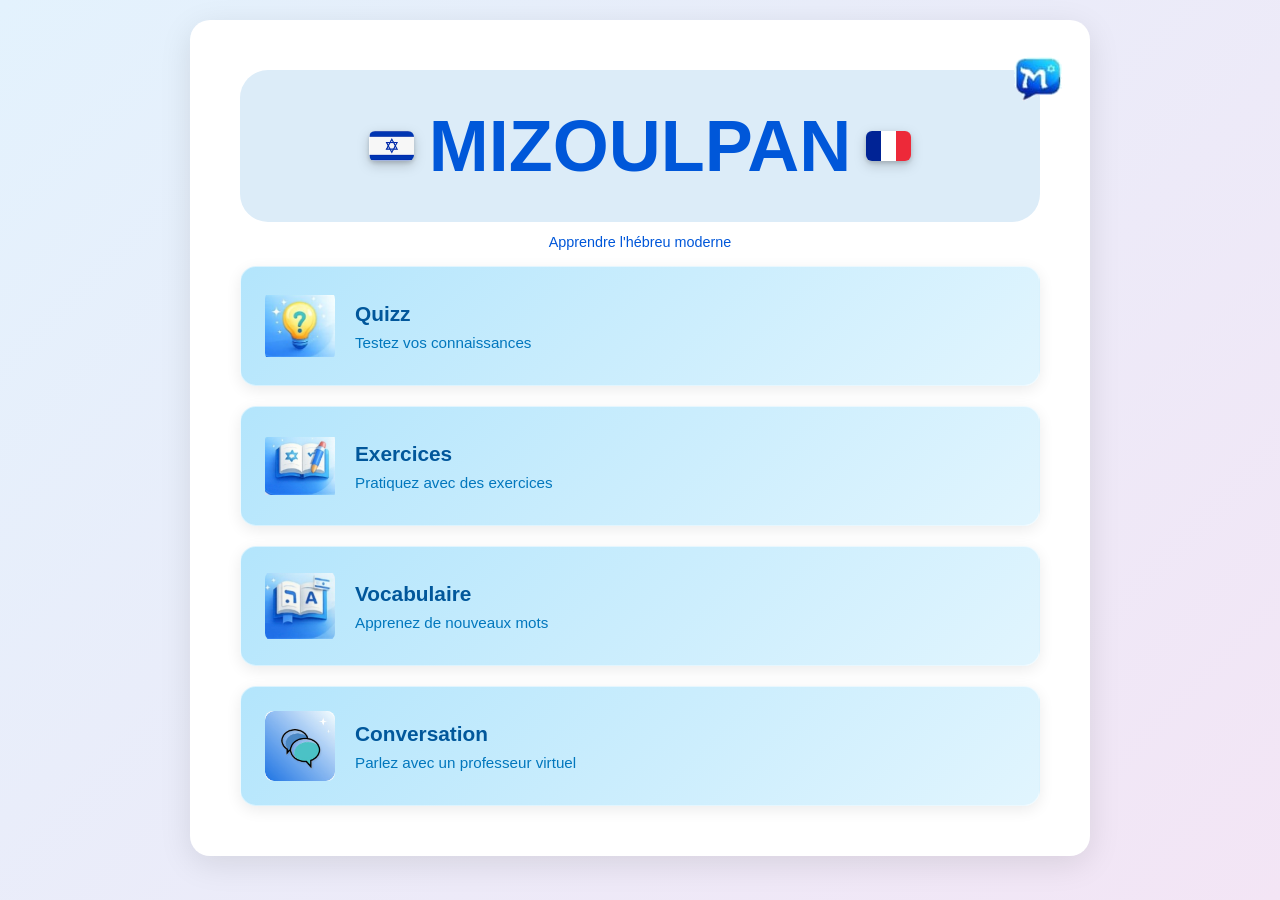
==== accueil.html @ e1faeafd "Update accueil.html" ====
<!DOCTYPE html>
<html lang="fr">
<head>
    <meta charset="UTF-8">
    <meta name="viewport" content="width=device-width, initial-scale=1.0">
    <title>MIZOULPAN - Apprendre l'Hébreu</title>
    <link rel="stylesheet" href="style-global.css">
    <style>
        /* SPÉCIFIQUE À L'ACCUEIL */
    
        /* PAGE HEADER - DRAPEAUX + TITRE + BULLE */
        .page-header {
            position: relative;
            background: #dcecf8;
            border-radius: 28px;
            padding: 40px;
            margin-bottom: 12px;
            overflow: visible;
        }

        .title-zone {
            display: flex;
            align-items: center;
            justify-content: center;
            gap: 32px;
        }

        .title-zone h1 {
            color: #0057D9;
            font-size: clamp(2rem, 6vw, 4.5rem);
            font-weight: 900;
            margin: 0;
            line-height: 1;
        }

        .flag-icon {
            width: clamp(58px, 10vw, 110px);
            height: auto;
            border-radius: 6px;
            filter: drop-shadow(0 4px 6px rgba(0,0,0,0.18));
        }

        .corner-logo {
            position: absolute;
            top: -25px;
            right: -25px;
            width: 58px;
            height: auto;
            z-index: 100;
            background: transparent;
            border: none;
            box-shadow: none;
        }

        @media (max-width: 768px) {
            .page-header {
                padding: 25px 15px;
            }

            .corner-logo {
                width: 34px;
                top: -10px;
                right: -10px;
            }

            .title-zone {
                gap: 8px;
            }

            .flag-icon {
                width: 34px;
            }

            .title-zone h1 {
                font-size: 1.8rem;
            }
        }

        .logo-bandeau {
            text-align: center;
            margin-bottom: 40px;
            animation: slideDown 0.6s ease-out;
        }

        .logo-bandeau img {
            max-width: 100%;
            width: 100%;
            max-width: 500px;
            height: auto;
            display: block;
            margin: 0 auto;
            filter: drop-shadow(0 4px 8px rgba(0, 0, 0, 0.1));
            border-radius: 8px;
        }

        .main-title {
            text-align: center;
            margin-bottom: 50px;
        }

        .main-title h2 {
            color: var(--primary-blue);
            font-size: 2.5rem;
            font-weight: 800;
            margin-bottom: 10px;
        }

        .main-subtitle {
            color: var(--text-light);
            font-size: 1.1rem;
            font-weight: 500;
        }

        /* ✅ OPTIMISÉ MOBILE */
        @media (max-width: 768px) {
            .main-title h2 {
                font-size: 1.6rem;
                margin-bottom: 8px;
            }

            .main-subtitle {
                font-size: 0.85rem;
            }
        }

        @media (max-width: 480px) {
            .main-title h2 {
                font-size: 1.4rem;
            }

            .main-subtitle {
                font-size: 0.8rem;
            }
        }

        /* GRILLE DE CARTES */
        .buttons-section {
            display: flex;
            flex-direction: column;
            gap: 20px;
            animation: fadeIn 0.8s ease-out 0.2s backwards;
        }

        .button-card {
            display: flex;
            align-items: center;
            gap: 20px;
            padding: 24px;
            background: linear-gradient(135deg, #B3E5FC 0%, #E1F5FE 100%);
            border-radius: 16px;
            cursor: pointer;
            text-decoration: none;
            color: inherit;
            transition: all 0.3s ease;
            box-shadow: 0 4px 15px rgba(0, 0, 0, 0.08);
            border: 1px solid rgba(255, 255, 255, 0.5);
        }

        .button-card:hover {
            transform: translateY(-5px);
            box-shadow: 0 8px 25px rgba(0, 0, 0, 0.12);
            background: linear-gradient(135deg, #81D4FA 0%, #B3E5FC 100%);
        }

        .button-card:active {
            transform: translateY(-2px);
        }

        .icon-wrapper {
            flex-shrink: 0;
            width: 70px;
            height: 70px;
            display: flex;
            align-items: center;
            justify-content: center;
        }

        .icon-image {
            width: 100%;
            height: 100%;
            object-fit: contain;
            border-radius: 8px;
        }

        .content-wrapper h3 {
            color: #01579B;
            font-size: 1.3rem;
            font-weight: 700;
            margin-bottom: 8px;
        }

        .content-wrapper p {
            color: #0277BD;
            font-size: 0.95rem;
            font-weight: 500;
        }

        /* ✅ OPTIMISÉ MOBILE */
        @media (max-width: 768px) {
            .button-card {
                padding: 18px;
                gap: 12px;
            }

            .icon-wrapper {
                width: 55px;
                height: 55px;
            }

            .content-wrapper h3 {
                font-size: 1rem;
            }

            .content-wrapper p {
                font-size: 0.8rem;
            }
        }

        @media (max-width: 480px) {
            .button-card {
                padding: 16px;
                gap: 12px;
            }

            .icon-wrapper {
                width: 50px;
                height: 50px;
            }

            .content-wrapper h3 {
                font-size: 0.95rem;
            }

            .content-wrapper p {
                font-size: 0.75rem;
            }
        }
    </style>
</head>
<body>
    <div class="container">
        <div class="card">
            <!-- PAGE HEADER AVEC DRAPEAUX -->
            <div class="page-header">
                <div class="title-zone">
                    <img src="israel.png" alt="Israël" class="flag-icon">
                    <h1>MIZOULPAN</h1>
                    <img src="france.png" alt="France" class="flag-icon">
                </div>
                <!-- BULLE EN HAUT À DROITE -->
                <img src="logo-mizoulpan.png" alt="MIZOULPAN" class="corner-logo">
            </div>
            
            <!-- SOUS-TITRE -->
            <p style="text-align: center; margin: 4px 0 16px; font-size: 0.9rem; color: #0057D9; font-weight: 500;">Apprendre l'hébreu moderne</p>

            <!-- CARTES DE NAVIGATION -->
            <div class="buttons-section">
                <!-- Quiz -->
                <a href="index.html" class="button-card">
                    <div class="icon-wrapper">
                        <img src="icon-quizz.jpg" alt="Quizz" class="icon-image">
                    </div>
                    <div class="content-wrapper">
                        <h3>Quizz</h3>
                        <p>Testez vos connaissances</p>
                    </div>
                </a>

                <!-- Exercices -->
                <a href="exercices.html" class="button-card">
                    <div class="icon-wrapper">
                        <img src="icon-exercices.jpg" alt="Exercices" class="icon-image">
                    </div>
                    <div class="content-wrapper">
                        <h3>Exercices</h3>
                        <p>Pratiquez avec des exercices</p>
                    </div>
                </a>

                <!-- Vocabulaire -->
                <a href="dico.html" class="button-card">
                    <div class="icon-wrapper">
                        <img src="icon-vocabulaire.jpg" alt="Vocabulaire" class="icon-image">
                    </div>
                    <div class="content-wrapper">
                        <h3>Vocabulaire</h3>
                        <p>Apprenez de nouveaux mots</p>
                    </div>
                </a>
                <!-- Conversation avec un professeur -->
                <a href="conversation.html" class="button-card">
                    <div class="icon-wrapper">
                        <img src="icon-conversation.jpg" alt="Conversation" class="icon-image">
                    </div>
                    <div class="content-wrapper">
                        <h3>Conversation</h3>
                        <p>Parlez avec un professeur virtuel</p>
                    </div>
                </a>
            </div>
        </div>
    </div>

    <script>
        console.log('MIZOULPAN Accueil chargé');
    </script>
</body>
</html>
---- style-global.css ----
/* ════════════════════════════════════════════════════════════════════════════════
   MIZOULPAN - STYLE GLOBAL UNIFIÉ
   Appliqué à : accueil.html, dico.html, exercices.html, index.html
   ════════════════════════════════════════════════════════════════════════════════ */

:root {
    --primary-blue: #0038B8;
    --primary-blue-dark: #002D7A;
    --bg-light: #E3F2FD;
    --bg-gradient: #F3E5F5;
    --white: #FFFFFF;
    --text-dark: #333333;
    --text-light: #666666;
    --border-light: #E0E0E0;
    --shadow: 0 4px 15px rgba(0, 0, 0, 0.1);
    --shadow-lg: 0 8px 32px rgba(0, 0, 0, 0.1);
}

* {
    margin: 0;
    padding: 0;
    box-sizing: border-box;
}

html {
    scroll-behavior: smooth;
}

body {
    font-family: 'Heebo', 'Segoe UI', Tahoma, Geneva, Verdana, sans-serif;
    background: linear-gradient(135deg, var(--bg-light) 0%, var(--bg-gradient) 100%);
    background-attachment: fixed;
    color: var(--text-dark);
    min-height: 100vh;
    padding: 20px;
}

/* ════ CONTAINER & CARD ════ */
.container {
    width: 100%;
    max-width: 900px;
    margin: 0 auto;
}

.card {
    position: relative;
    background: var(--white);
    border-radius: 20px;
    box-shadow: var(--shadow-lg);
    padding: 40px;
    margin-bottom: 20px;
}

/* ════ LOGO HEADER ════ */
/* ════════════════════════════════════════════════════
   PAGE HEADER UNIFIÉ - Logo + Titre
   ════════════════════════════════════════════════════ */

.page-header {
    position: relative;
    display: flex;
    align-items: center;
    justify-content: center;
    padding: 20px;
    margin-bottom: 20px;
    background: var(--bg-light);
    border-radius: 12px;
    min-height: 100px;
}

.page-header .logo-mizoulpan {
    position: absolute;
    top: 20px;
    right: 20px;
    width: 110px;
    height: auto;
    z-index: 1000;
    display: block;
}

.page-header .title-zone {
    display: flex;
    align-items: center;
    justify-content: center;
    gap: 15px;
    flex: 1;
}

.page-header .flag-icon {
    width: 45px;
    height: 30px;
    object-fit: contain;
}

.page-header h1 {
    color: var(--primary-blue);
    font-size: 2rem;
    font-weight: 900;
    margin: 0;
    text-align: center;
}

/* Mobile */
@media (max-width: 768px) {
    .page-header {
        padding: 15px;
        min-height: 80px;
    }

    .page-header .logo-mizoulpan {
        top: 10px;
        right: 10px;
        width: 75px;
    }

    .page-header .flag-icon {
        width: 35px;
        height: 23px;
    }

    .page-header h1 {
        font-size: 1.5rem;
    }
}

@media (max-width: 480px) {
    .page-header {
        padding: 12px;
        min-height: 70px;
    }

    .page-header .logo-mizoulpan {
        width: 65px;
    }

    .page-header h1 {
        font-size: 1.3rem;
    }
}

.logo-header:hover img {
    transform: scale(1.05);
}

/* ════ HEADER STANDARD ════ */
header {
    text-align: center;
    margin-bottom: 30px;
    animation: slideDown 0.6s ease-out;
}

.header-flags {
    display: flex;
    justify-content: center;
    align-items: center;
    gap: 15px;
    margin-bottom: 10px;
    flex-wrap: wrap;
}

.flag-icon {
    width: 50px;
    height: 33px;
    object-fit: cover;
    border-radius: 3px;
    box-shadow: 0 2px 4px rgba(0, 0, 0, 0.15);
}

header h1 {
    color: var(--primary-blue);
    font-size: 2rem;
    font-weight: 700;
    margin: 0;
    letter-spacing: -0.5px;
}

.page-subtitle {
    color: var(--text-light);
    font-size: 1rem;
    margin-top: 8px;
    font-weight: 500;
}

/* ════ BOUTONS ════ */
.back-button {
    display: inline-block;
    background: var(--primary-blue);
    color: var(--white);
    padding: 12px 24px;
    border: none;
    border-radius: 8px;
    text-decoration: none;
    font-weight: bold;
    cursor: pointer;
    transition: all 0.2s ease;
    margin-bottom: 30px;
    font-family: inherit;
    font-size: 1rem;
}

.back-button:hover {
    background: var(--primary-blue-dark);
    transform: translateX(-3px);
}

.back-button:active {
    transform: translateX(-1px);
}

/* ════ ANIMATIONS ════ */
@keyframes slideDown {
    from {
        opacity: 0;
        transform: translateY(-20px);
    }
    to {
        opacity: 1;
        transform: translateY(0);
    }
}

@keyframes fadeIn {
    from {
        opacity: 0;
    }
    to {
        opacity: 1;
    }
}

/* ════ RESPONSIVE MOBILE ════ */
@media (max-width: 768px) {
    body {
        padding: 12px;
    }

    .card {
        padding: 20px;
        border-radius: 16px;
    }

    .logo-header {
        top: 12px;
        right: 12px;
    }

    .logo-header img {
        height: 75px;
    }

    header h1 {
        font-size: 1.5rem;
    }

    .page-subtitle {
        font-size: 0.9rem;
    }

    .header-flags {
        gap: 10px;
    }

    .flag-icon {
        width: 40px;
        height: 27px;
    }

    .back-button {
        padding: 10px 16px;
        font-size: 0.9rem;
        margin-bottom: 20px;
    }
}

/* ════ RESPONSIVE DESKTOP ════ */
@media (min-width: 900px) {
    .card {
        padding: 50px;
    }

    header h1 {
        font-size: 2.2rem;
    }
}

/* ════ UTILITAIRES ════ */
.hidden {
    display: none !important;
}

.text-center {
    text-align: center;
}

.mt-20 {
    margin-top: 20px;
}

.mb-20 {
    margin-bottom: 20px;
}

/* ════ HEBREW TEXT ════ */
.hebrew {
    font-family: 'Arial Hebrew', 'David', serif;
    direction: rtl;
    text-align: right;
}

.french {
    direction: ltr;
    text-align: left;
}

/* ════ SCROLLBAR STYLE (optionnel) ════ */
::-webkit-scrollbar {
    width: 8px;
    height: 8px;
}

::-webkit-scrollbar-track {
    background: var(--bg-light);
}

::-webkit-scrollbar-thumb {
    background: var(--primary-blue);
    border-radius: 4px;
}

::-webkit-scrollbar-thumb:hover {
    background: var(--primary-blue-dark);
}
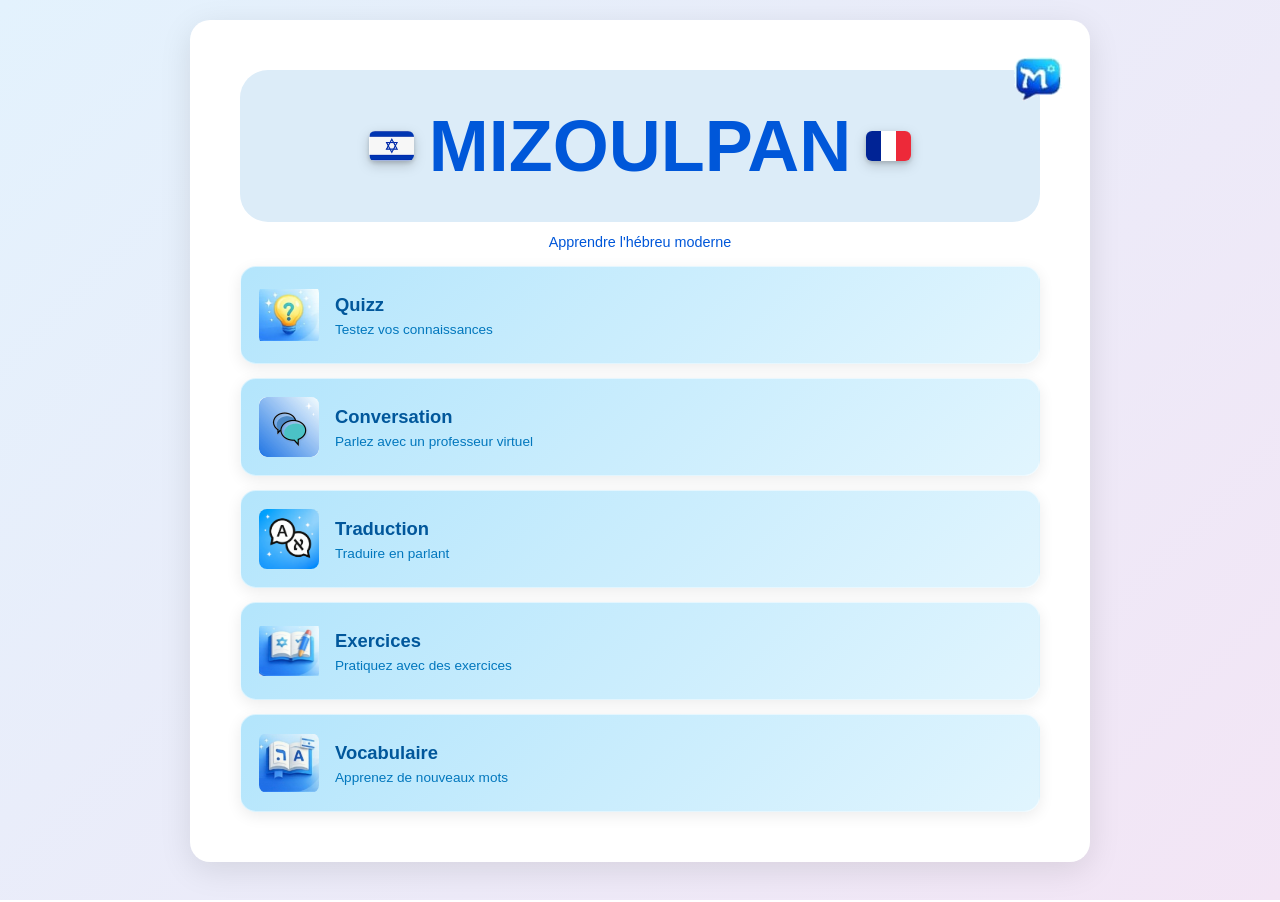
==== commit 2f429f2c: "Ajout du bandeau Traduction et reorganisation de l'ordre des bandeaux" ====
--- a/accueil.html
+++ b/accueil.html
@@ -1,309 +1,329 @@
 <!DOCTYPE html>
 <html lang="fr">
 <head>
-    <meta charset="UTF-8">
-    <meta name="viewport" content="width=device-width, initial-scale=1.0">
-    <title>MIZOULPAN - Apprendre l'Hébreu</title>
-    <link rel="stylesheet" href="style-global.css">
-    <style>
-        /* SPÉCIFIQUE À L'ACCUEIL */
-    
-        /* PAGE HEADER - DRAPEAUX + TITRE + BULLE */
-        .page-header {
-            position: relative;
-            background: #dcecf8;
-            border-radius: 28px;
-            padding: 40px;
-            margin-bottom: 12px;
-            overflow: visible;
-        }
-
-        .title-zone {
-            display: flex;
-            align-items: center;
-            justify-content: center;
-            gap: 32px;
-        }
-
-        .title-zone h1 {
-            color: #0057D9;
-            font-size: clamp(2rem, 6vw, 4.5rem);
-            font-weight: 900;
-            margin: 0;
-            line-height: 1;
-        }
-
-        .flag-icon {
-            width: clamp(58px, 10vw, 110px);
-            height: auto;
-            border-radius: 6px;
-            filter: drop-shadow(0 4px 6px rgba(0,0,0,0.18));
-        }
-
-        .corner-logo {
-            position: absolute;
-            top: -25px;
-            right: -25px;
-            width: 58px;
-            height: auto;
-            z-index: 100;
-            background: transparent;
-            border: none;
-            box-shadow: none;
-        }
-
-        @media (max-width: 768px) {
-            .page-header {
-                padding: 25px 15px;
-            }
-
-            .corner-logo {
-                width: 34px;
-                top: -10px;
-                right: -10px;
-            }
-
-            .title-zone {
-                gap: 8px;
-            }
-
-            .flag-icon {
-                width: 34px;
-            }
-
-            .title-zone h1 {
-                font-size: 1.8rem;
-            }
-        }
-
-        .logo-bandeau {
-            text-align: center;
-            margin-bottom: 40px;
-            animation: slideDown 0.6s ease-out;
-        }
-
-        .logo-bandeau img {
-            max-width: 100%;
-            width: 100%;
-            max-width: 500px;
-            height: auto;
-            display: block;
-            margin: 0 auto;
-            filter: drop-shadow(0 4px 8px rgba(0, 0, 0, 0.1));
-            border-radius: 8px;
-        }
-
-        .main-title {
-            text-align: center;
-            margin-bottom: 50px;
-        }
-
-        .main-title h2 {
-            color: var(--primary-blue);
-            font-size: 2.5rem;
-            font-weight: 800;
-            margin-bottom: 10px;
-        }
-
-        .main-subtitle {
-            color: var(--text-light);
-            font-size: 1.1rem;
-            font-weight: 500;
-        }
-
-        /* ✅ OPTIMISÉ MOBILE */
-        @media (max-width: 768px) {
-            .main-title h2 {
-                font-size: 1.6rem;
-                margin-bottom: 8px;
-            }
-
-            .main-subtitle {
-                font-size: 0.85rem;
-            }
-        }
-
-        @media (max-width: 480px) {
-            .main-title h2 {
-                font-size: 1.4rem;
-            }
-
-            .main-subtitle {
-                font-size: 0.8rem;
-            }
-        }
-
-        /* GRILLE DE CARTES */
-        .buttons-section {
-            display: flex;
-            flex-direction: column;
-            gap: 20px;
-            animation: fadeIn 0.8s ease-out 0.2s backwards;
-        }
-
-        .button-card {
-            display: flex;
-            align-items: center;
-            gap: 20px;
-            padding: 24px;
-            background: linear-gradient(135deg, #B3E5FC 0%, #E1F5FE 100%);
-            border-radius: 16px;
-            cursor: pointer;
-            text-decoration: none;
-            color: inherit;
-            transition: all 0.3s ease;
-            box-shadow: 0 4px 15px rgba(0, 0, 0, 0.08);
-            border: 1px solid rgba(255, 255, 255, 0.5);
-        }
-
-        .button-card:hover {
-            transform: translateY(-5px);
-            box-shadow: 0 8px 25px rgba(0, 0, 0, 0.12);
-            background: linear-gradient(135deg, #81D4FA 0%, #B3E5FC 100%);
-        }
-
-        .button-card:active {
-            transform: translateY(-2px);
-        }
-
-        .icon-wrapper {
-            flex-shrink: 0;
-            width: 70px;
-            height: 70px;
-            display: flex;
-            align-items: center;
-            justify-content: center;
-        }
-
-        .icon-image {
-            width: 100%;
-            height: 100%;
-            object-fit: contain;
-            border-radius: 8px;
-        }
-
-        .content-wrapper h3 {
-            color: #01579B;
-            font-size: 1.3rem;
-            font-weight: 700;
-            margin-bottom: 8px;
-        }
-
-        .content-wrapper p {
-            color: #0277BD;
-            font-size: 0.95rem;
-            font-weight: 500;
-        }
-
-        /* ✅ OPTIMISÉ MOBILE */
-        @media (max-width: 768px) {
-            .button-card {
-                padding: 18px;
-                gap: 12px;
-            }
-
-            .icon-wrapper {
-                width: 55px;
-                height: 55px;
-            }
-
-            .content-wrapper h3 {
-                font-size: 1rem;
-            }
-
-            .content-wrapper p {
-                font-size: 0.8rem;
-            }
-        }
-
-        @media (max-width: 480px) {
-            .button-card {
-                padding: 16px;
-                gap: 12px;
-            }
-
-            .icon-wrapper {
-                width: 50px;
-                height: 50px;
-            }
-
-            .content-wrapper h3 {
-                font-size: 0.95rem;
-            }
-
-            .content-wrapper p {
-                font-size: 0.75rem;
-            }
-        }
-    </style>
+<meta charset="UTF-8">
+<meta name="viewport" content="width=device-width, initial-scale=1.0">
+<title>MIZOULPAN - Apprendre l'Hébreu</title>
+<link rel="stylesheet" href="style-global.css">
+<style>
+/* SPÉCIFIQUE À L'ACCUEIL */
+/* PAGE HEADER - DRAPEAUX + TITRE + BULLE */
+.page-header {
+    position: relative;
+    background: #dcecf8;
+    border-radius: 28px;
+    padding: 40px;
+    margin-bottom: 12px;
+    overflow: visible;
+}
+
+.title-zone {
+    display: flex;
+    align-items: center;
+    justify-content: center;
+    gap: 32px;
+}
+
+.title-zone h1 {
+    color: #0057D9;
+    font-size: clamp(2rem, 6vw, 4.5rem);
+    font-weight: 900;
+    margin: 0;
+    line-height: 1;
+}
+
+.flag-icon {
+    width: clamp(58px, 10vw, 110px);
+    height: auto;
+    border-radius: 6px;
+    filter: drop-shadow(0 4px 6px rgba(0,0,0,0.18));
+}
+
+.corner-logo {
+    position: absolute;
+    top: -25px;
+    right: -25px;
+    width: 58px;
+    height: auto;
+    z-index: 100;
+    background: transparent;
+    border: none;
+    box-shadow: none;
+}
+
+@media (max-width: 768px) {
+    .page-header {
+        padding: 25px 15px;
+    }
+
+    .corner-logo {
+        width: 34px;
+        top: -10px;
+        right: -10px;
+    }
+
+    .title-zone {
+        gap: 8px;
+    }
+
+    .flag-icon {
+        width: 34px;
+    }
+
+    .title-zone h1 {
+        font-size: 1.8rem;
+    }
+}
+
+.logo-bandeau {
+    text-align: center;
+    margin-bottom: 40px;
+    animation: slideDown 0.6s ease-out;
+}
+
+.logo-bandeau img {
+    max-width: 100%;
+    width: 100%;
+    max-width: 500px;
+    height: auto;
+    display: block;
+    margin: 0 auto;
+    filter: drop-shadow(0 4px 8px rgba(0, 0, 0, 0.1));
+    border-radius: 8px;
+}
+
+.main-title {
+    text-align: center;
+    margin-bottom: 50px;
+}
+
+.main-title h2 {
+    color: var(--primary-blue);
+    font-size: 2.5rem;
+    font-weight: 800;
+    margin-bottom: 10px;
+}
+
+.main-subtitle {
+    color: var(--text-light);
+    font-size: 1.1rem;
+    font-weight: 500;
+}
+
+/* OPTIMISE MOBILE */
+@media (max-width: 768px) {
+    .main-title h2 {
+        font-size: 1.6rem;
+        margin-bottom: 8px;
+    }
+
+    .main-subtitle {
+        font-size: 0.85rem;
+    }
+}
+
+@media (max-width: 480px) {
+    .main-title h2 {
+        font-size: 1.4rem;
+    }
+
+    .main-subtitle {
+        font-size: 0.8rem;
+    }
+}
+
+/* GRILLE DE CARTES */
+.buttons-section {
+    display: flex;
+    flex-direction: column;
+    gap: 14px;
+    animation: fadeIn 0.8s ease-out 0.2s backwards;
+}
+
+.button-card {
+    display: flex;
+    align-items: center;
+    gap: 16px;
+    padding: 18px;
+    background: linear-gradient(135deg, #B3E5FC 0%, #E1F5FE 100%);
+    border-radius: 16px;
+    cursor: pointer;
+    text-decoration: none;
+    color: inherit;
+    transition: all 0.3s ease;
+    box-shadow: 0 4px 15px rgba(0, 0, 0, 0.08);
+    border: 1px solid rgba(255, 255, 255, 0.5);
+}
+
+.button-card:hover {
+    transform: translateY(-5px);
+    box-shadow: 0 8px 25px rgba(0, 0, 0, 0.12);
+    background: linear-gradient(135deg, #81D4FA 0%, #B3E5FC 100%);
+}
+
+.button-card:active {
+    transform: translateY(-2px);
+}
+
+.icon-wrapper {
+    flex-shrink: 0;
+    width: 60px;
+    height: 60px;
+    display: flex;
+    align-items: center;
+    justify-content: center;
+}
+
+.icon-image {
+    width: 100%;
+    height: 100%;
+    object-fit: contain;
+    border-radius: 8px;
+}
+
+.content-wrapper h3 {
+    color: #01579B;
+    font-size: 1.15rem;
+    font-weight: 700;
+    margin-bottom: 6px;
+}
+
+.content-wrapper p {
+    color: #0277BD;
+    font-size: 0.85rem;
+    font-weight: 500;
+}
+
+/* OPTIMISE MOBILE */
+@media (max-width: 768px) {
+    .buttons-section {
+        gap: 10px;
+    }
+
+    .button-card {
+        padding: 14px;
+        gap: 12px;
+    }
+
+    .icon-wrapper {
+        width: 48px;
+        height: 48px;
+    }
+
+    .content-wrapper h3 {
+        font-size: 0.95rem;
+        margin-bottom: 4px;
+    }
+
+    .content-wrapper p {
+        font-size: 0.75rem;
+    }
+}
+
+@media (max-width: 480px) {
+    .buttons-section {
+        gap: 8px;
+    }
+
+    .button-card {
+        padding: 12px;
+        gap: 10px;
+    }
+
+    .icon-wrapper {
+        width: 42px;
+        height: 42px;
+    }
+
+    .content-wrapper h3 {
+        font-size: 0.85rem;
+    }
+
+    .content-wrapper p {
+        font-size: 0.7rem;
+    }
+}
+</style>
 </head>
 <body>
-    <div class="container">
-        <div class="card">
-            <!-- PAGE HEADER AVEC DRAPEAUX -->
-            <div class="page-header">
-                <div class="title-zone">
-                    <img src="israel.png" alt="Israël" class="flag-icon">
-                    <h1>MIZOULPAN</h1>
-                    <img src="france.png" alt="France" class="flag-icon">
-                </div>
-                <!-- BULLE EN HAUT À DROITE -->
-                <img src="logo-mizoulpan.png" alt="MIZOULPAN" class="corner-logo">
-            </div>
-            
-            <!-- SOUS-TITRE -->
-            <p style="text-align: center; margin: 4px 0 16px; font-size: 0.9rem; color: #0057D9; font-weight: 500;">Apprendre l'hébreu moderne</p>
-
-            <!-- CARTES DE NAVIGATION -->
-            <div class="buttons-section">
-                <!-- Quiz -->
-                <a href="index.html" class="button-card">
-                    <div class="icon-wrapper">
-                        <img src="icon-quizz.jpg" alt="Quizz" class="icon-image">
-                    </div>
-                    <div class="content-wrapper">
-                        <h3>Quizz</h3>
-                        <p>Testez vos connaissances</p>
-                    </div>
-                </a>
-
-                <!-- Exercices -->
-                <a href="exercices.html" class="button-card">
-                    <div class="icon-wrapper">
-                        <img src="icon-exercices.jpg" alt="Exercices" class="icon-image">
-                    </div>
-                    <div class="content-wrapper">
-                        <h3>Exercices</h3>
-                        <p>Pratiquez avec des exercices</p>
-                    </div>
-                </a>
-
-                <!-- Vocabulaire -->
-                <a href="dico.html" class="button-card">
-                    <div class="icon-wrapper">
-                        <img src="icon-vocabulaire.jpg" alt="Vocabulaire" class="icon-image">
-                    </div>
-                    <div class="content-wrapper">
-                        <h3>Vocabulaire</h3>
-                        <p>Apprenez de nouveaux mots</p>
-                    </div>
-                </a>
-                <!-- Conversation avec un professeur -->
-                <a href="conversation.html" class="button-card">
-                    <div class="icon-wrapper">
-                        <img src="icon-conversation.jpg" alt="Conversation" class="icon-image">
-                    </div>
-                    <div class="content-wrapper">
-                        <h3>Conversation</h3>
-                        <p>Parlez avec un professeur virtuel</p>
-                    </div>
-                </a>
-            </div>
-        </div>
-    </div>
-
-    <script>
-        console.log('MIZOULPAN Accueil chargé');
-    </script>
+<div class="container">
+<div class="card">
+<!-- PAGE HEADER AVEC DRAPEAUX -->
+<div class="page-header">
+<div class="title-zone">
+<img src="israel.png" alt="Israël" class="flag-icon">
+<h1>MIZOULPAN</h1>
+<img src="france.png" alt="France" class="flag-icon">
+</div>
+<!-- BULLE EN HAUT A DROITE -->
+<img src="logo-mizoulpan.png" alt="MIZOULPAN" class="corner-logo">
+</div>
+
+<!-- SOUS-TITRE -->
+<p style="text-align: center; margin: 4px 0 16px; font-size: 0.9rem; color: #0057D9; font-weight: 500;">Apprendre l'hébreu moderne</p>
+
+<!-- CARTES DE NAVIGATION -->
+<div class="buttons-section">
+<!-- Quiz -->
+<a href="index.html" class="button-card">
+<div class="icon-wrapper">
+<img src="icon-quizz.jpg" alt="Quizz" class="icon-image">
+</div>
+<div class="content-wrapper">
+<h3>Quizz</h3>
+<p>Testez vos connaissances</p>
+</div>
+</a>
+
+<!-- Conversation avec un professeur -->
+<a href="conversation.html" class="button-card">
+<div class="icon-wrapper">
+<img src="icon-conversation.jpg" alt="Conversation" class="icon-image">
+</div>
+<div class="content-wrapper">
+<h3>Conversation</h3>
+<p>Parlez avec un professeur virtuel</p>
+</div>
+</a>
+
+<!-- Traduction -->
+<a href="traduction.html" class="button-card">
+<div class="icon-wrapper">
+<img src="icon-traduction.jpg" alt="Traduction" class="icon-image">
+</div>
+<div class="content-wrapper">
+<h3>Traduction</h3>
+<p>Traduire en parlant</p>
+</div>
+</a>
+
+<!-- Exercices -->
+<a href="exercices.html" class="button-card">
+<div class="icon-wrapper">
+<img src="icon-exercices.jpg" alt="Exercices" class="icon-image">
+</div>
+<div class="content-wrapper">
+<h3>Exercices</h3>
+<p>Pratiquez avec des exercices</p>
+</div>
+</a>
+
+<!-- Vocabulaire -->
+<a href="dico.html" class="button-card">
+<div class="icon-wrapper">
+<img src="icon-vocabulaire.jpg" alt="Vocabulaire" class="icon-image">
+</div>
+<div class="content-wrapper">
+<h3>Vocabulaire</h3>
+<p>Apprenez de nouveaux mots</p>
+</div>
+</a>
+</div>
+</div>
+</div>
+
+<script>
+console.log('MIZOULPAN Accueil charge');
+</script>
 </body>
 </html>
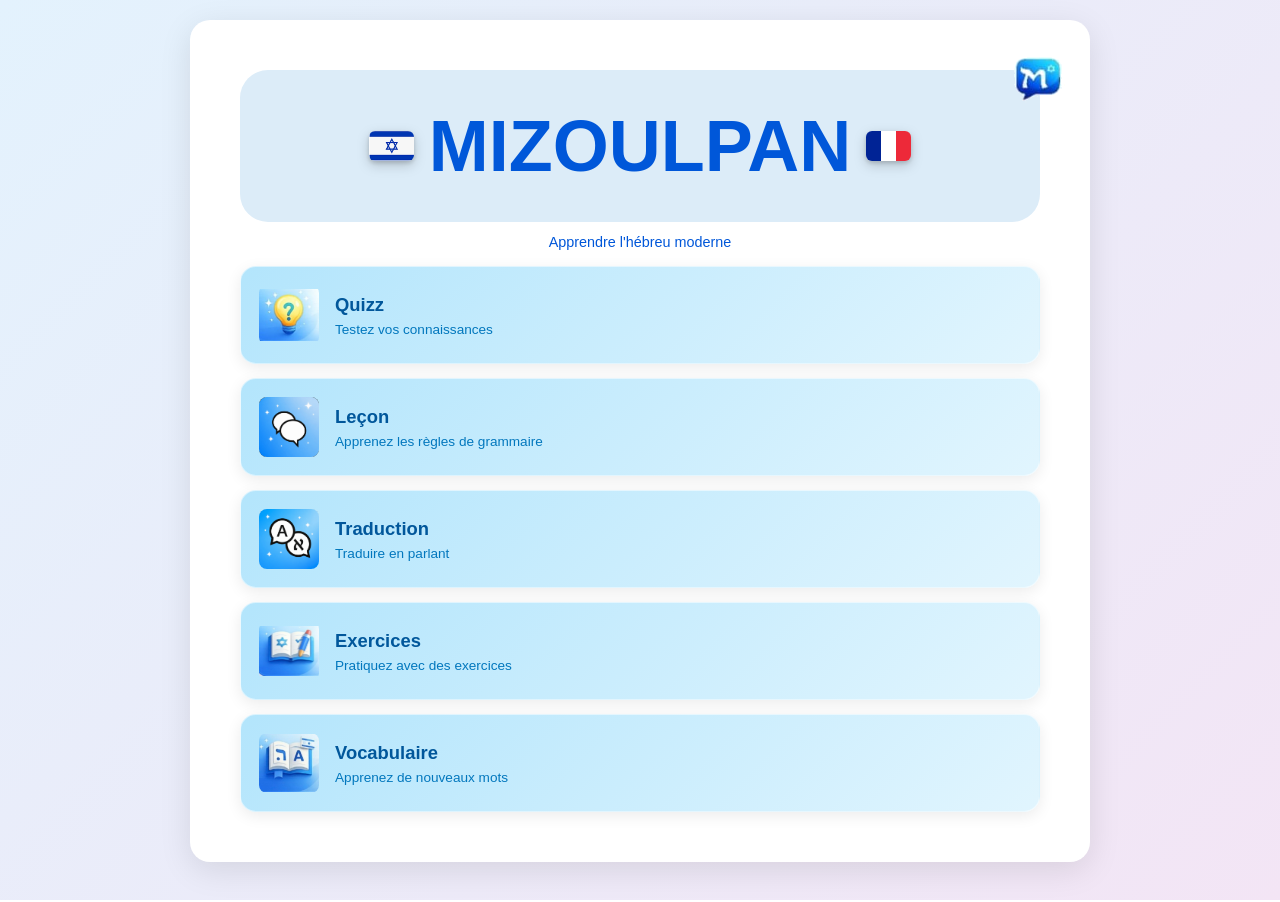
==== commit 3a25d80e: "Add files via upload" ====
--- a/accueil.html
+++ b/accueil.html
@@ -275,14 +275,14 @@
 </div>
 </a>
 
-<!-- Conversation avec un professeur -->
-<a href="conversation.html" class="button-card">
-<div class="icon-wrapper">
-<img src="icon-conversation.jpg" alt="Conversation" class="icon-image">
-</div>
-<div class="content-wrapper">
-<h3>Conversation</h3>
-<p>Parlez avec un professeur virtuel</p>
+<!-- Leçon -->
+<a href="leçon.html" class="button-card">
+<div class="icon-wrapper">
+<img src="icon-conversation.jpg" alt="Leçon" class="icon-image">
+</div>
+<div class="content-wrapper">
+<h3>Leçon</h3>
+<p>Apprenez les règles de grammaire</p>
 </div>
 </a>
 
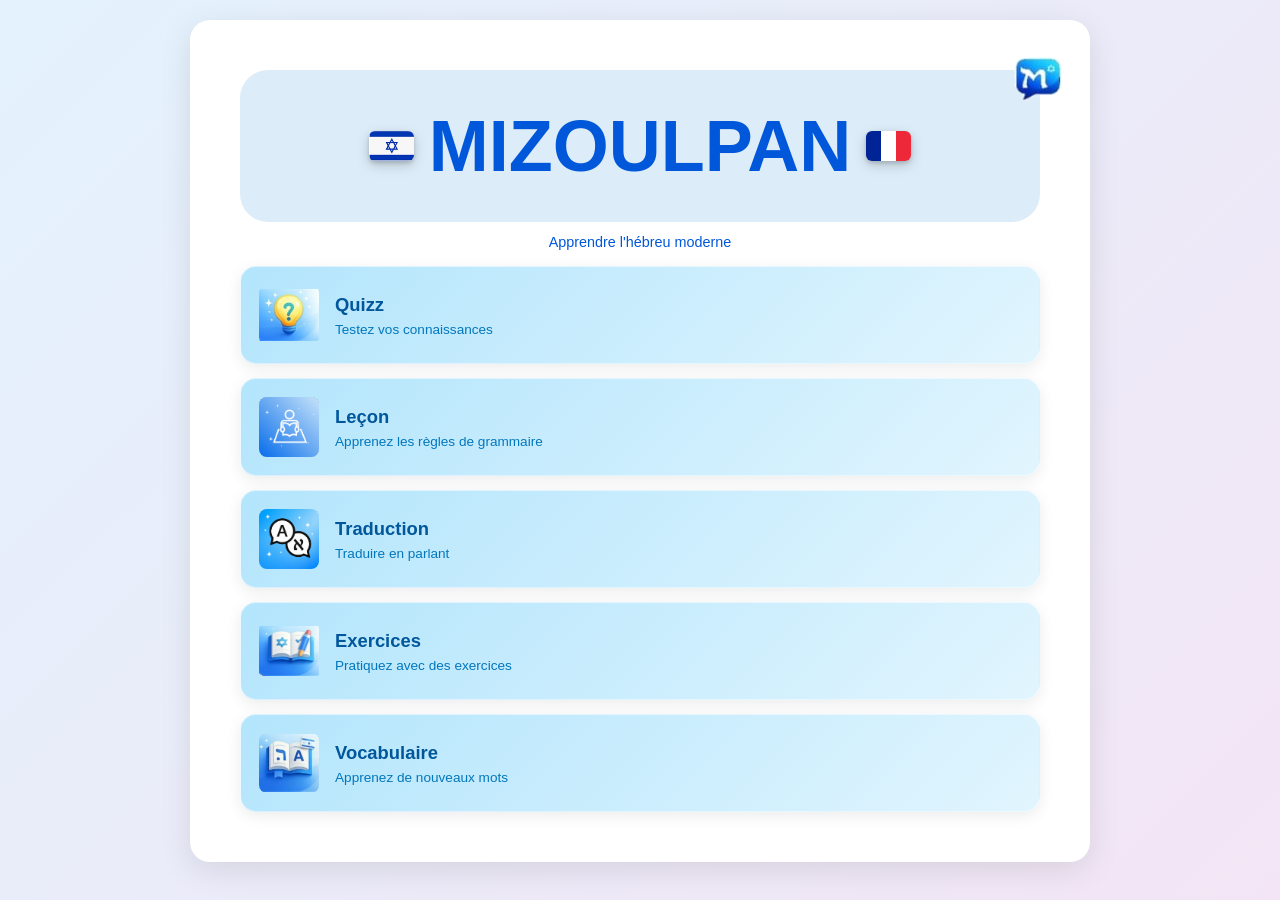
==== commit 156183c3: "Add files via upload" ====
--- a/accueil.html
+++ b/accueil.html
@@ -278,7 +278,7 @@
 <!-- Leçon -->
 <a href="leçon.html" class="button-card">
 <div class="icon-wrapper">
-<img src="icon-conversation.jpg" alt="Leçon" class="icon-image">
+<img src="icon-leçon.jpg" alt="Leçon" class="icon-image">
 </div>
 <div class="content-wrapper">
 <h3>Leçon</h3>
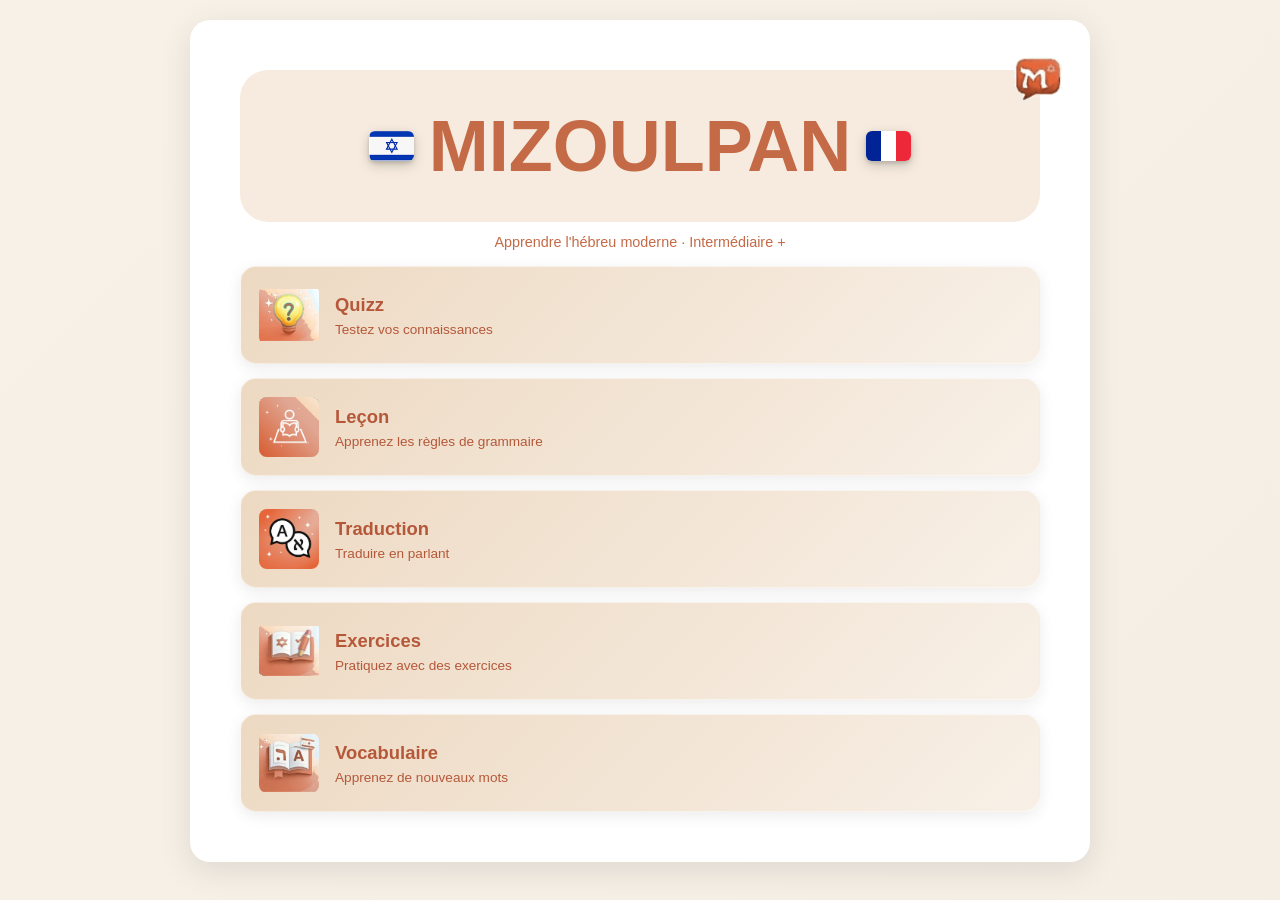
==== commit da3fbbf3: "Intermédiaire + : cours du 12 novembre 2026 et charte beige / terracotta - vocabulaire : onglet « co" ====
--- a/accueil.html
+++ b/accueil.html
@@ -10,7 +10,7 @@
 /* PAGE HEADER - DRAPEAUX + TITRE + BULLE */
 .page-header {
     position: relative;
-    background: #dcecf8;
+    background: #F6EBDE;
     border-radius: 28px;
     padding: 40px;
     margin-bottom: 12px;
@@ -25,7 +25,7 @@
 }
 
 .title-zone h1 {
-    color: #0057D9;
+    color: #C46A47;
     font-size: clamp(2rem, 6vw, 4.5rem);
     font-weight: 900;
     margin: 0;
@@ -145,7 +145,7 @@
     align-items: center;
     gap: 16px;
     padding: 18px;
-    background: linear-gradient(135deg, #B3E5FC 0%, #E1F5FE 100%);
+    background: linear-gradient(135deg, #EDD9C2 0%, #F8F0E7 100%);
     border-radius: 16px;
     cursor: pointer;
     text-decoration: none;
@@ -158,7 +158,7 @@
 .button-card:hover {
     transform: translateY(-5px);
     box-shadow: 0 8px 25px rgba(0, 0, 0, 0.12);
-    background: linear-gradient(135deg, #81D4FA 0%, #B3E5FC 100%);
+    background: linear-gradient(135deg, #D0876C 0%, #EDD9C2 100%);
 }
 
 .button-card:active {
@@ -182,14 +182,14 @@
 }
 
 .content-wrapper h3 {
-    color: #01579B;
+    color: #B5583A;
     font-size: 1.15rem;
     font-weight: 700;
     margin-bottom: 6px;
 }
 
 .content-wrapper p {
-    color: #0277BD;
+    color: #B5583A;
     font-size: 0.85rem;
     font-weight: 500;
 }
@@ -260,7 +260,7 @@
 </div>
 
 <!-- SOUS-TITRE -->
-<p style="text-align: center; margin: 4px 0 16px; font-size: 0.9rem; color: #0057D9; font-weight: 500;">Apprendre l'hébreu moderne</p>
+<p style="text-align: center; margin: 4px 0 16px; font-size: 0.9rem; color: #C46A47; font-weight: 500;">Apprendre l'hébreu moderne · Intermédiaire +</p>
 
 <!-- CARTES DE NAVIGATION -->
 <div class="buttons-section">
--- a/style-global.css
+++ b/style-global.css
@@ -4,10 +4,10 @@
    ════════════════════════════════════════════════════════════════════════════════ */
 
 :root {
-    --primary-blue: #0038B8;
-    --primary-blue-dark: #002D7A;
-    --bg-light: #E3F2FD;
-    --bg-gradient: #F3E5F5;
+    --primary-blue: #B5583A;
+    --primary-blue-dark: #6E3A26;
+    --bg-light: #F8F1E8;
+    --bg-gradient: #F5EEE5;
     --white: #FFFFFF;
     --text-dark: #333333;
     --text-light: #666666;
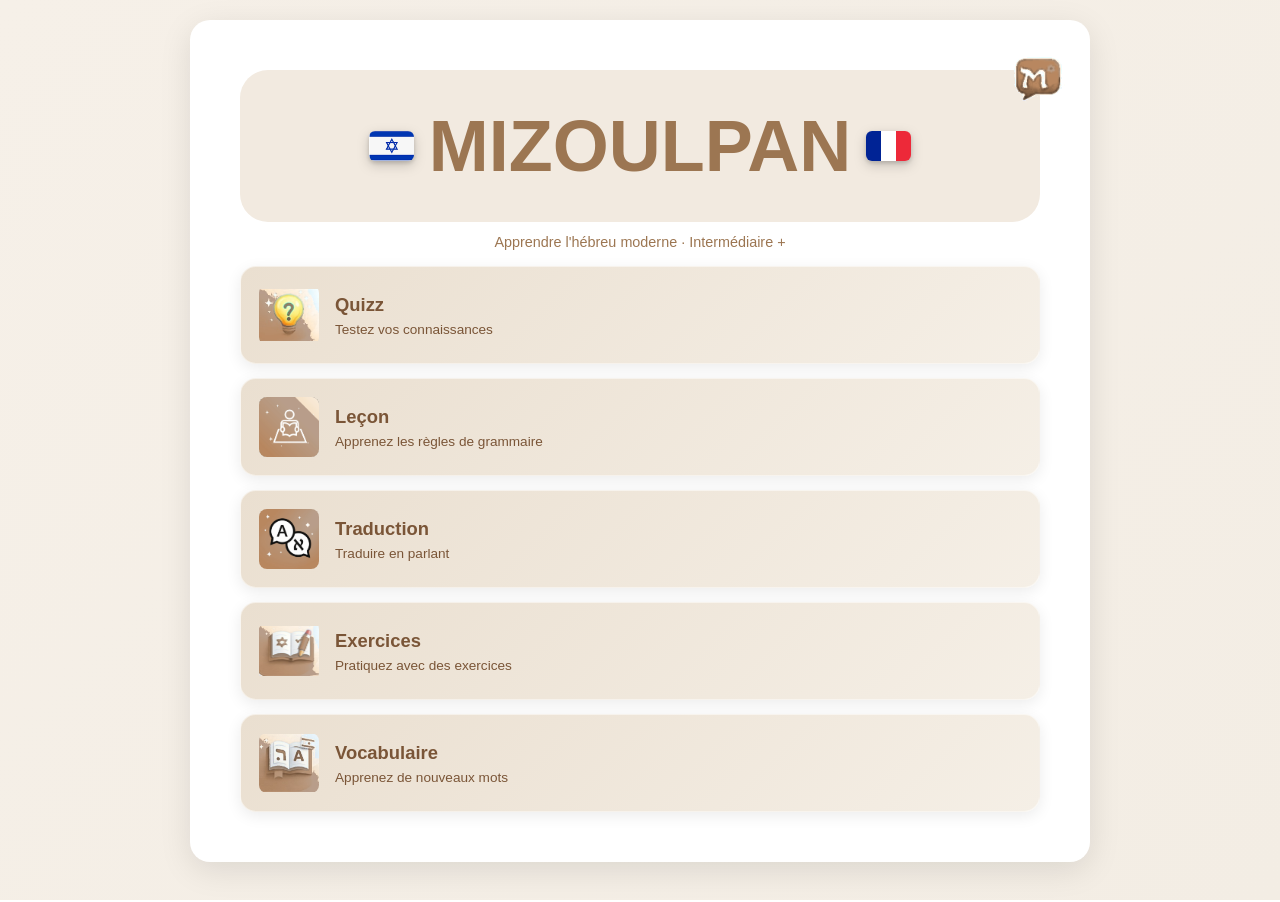
==== commit 5d07dca2: "Charte Moka et écrans qui tiennent sur un téléphone - palette Moka (brun café, beiges) sur toutes le" ====
--- a/accueil.html
+++ b/accueil.html
@@ -10,7 +10,7 @@
 /* PAGE HEADER - DRAPEAUX + TITRE + BULLE */
 .page-header {
     position: relative;
-    background: #F6EBDE;
+    background: #F2EAE0;
     border-radius: 28px;
     padding: 40px;
     margin-bottom: 12px;
@@ -25,7 +25,7 @@
 }
 
 .title-zone h1 {
-    color: #C46A47;
+    color: #9C7652;
     font-size: clamp(2rem, 6vw, 4.5rem);
     font-weight: 900;
     margin: 0;
@@ -145,7 +145,7 @@
     align-items: center;
     gap: 16px;
     padding: 18px;
-    background: linear-gradient(135deg, #EDD9C2 0%, #F8F0E7 100%);
+    background: linear-gradient(135deg, #EADFD0 0%, #F5EFE6 100%);
     border-radius: 16px;
     cursor: pointer;
     text-decoration: none;
@@ -158,7 +158,7 @@
 .button-card:hover {
     transform: translateY(-5px);
     box-shadow: 0 8px 25px rgba(0, 0, 0, 0.12);
-    background: linear-gradient(135deg, #D0876C 0%, #EDD9C2 100%);
+    background: linear-gradient(135deg, #B8956F 0%, #EADFD0 100%);
 }
 
 .button-card:active {
@@ -182,14 +182,14 @@
 }
 
 .content-wrapper h3 {
-    color: #B5583A;
+    color: #7A5537;
     font-size: 1.15rem;
     font-weight: 700;
     margin-bottom: 6px;
 }
 
 .content-wrapper p {
-    color: #B5583A;
+    color: #7A5537;
     font-size: 0.85rem;
     font-weight: 500;
 }
@@ -244,6 +244,7 @@
     }
 }
 </style>
+<link rel="stylesheet" href="mobile.css">
 </head>
 <body>
 <div class="container">
@@ -260,7 +261,7 @@
 </div>
 
 <!-- SOUS-TITRE -->
-<p style="text-align: center; margin: 4px 0 16px; font-size: 0.9rem; color: #C46A47; font-weight: 500;">Apprendre l'hébreu moderne · Intermédiaire +</p>
+<p style="text-align: center; margin: 4px 0 16px; font-size: 0.9rem; color: #9C7652; font-weight: 500;">Apprendre l'hébreu moderne · Intermédiaire +</p>
 
 <!-- CARTES DE NAVIGATION -->
 <div class="buttons-section">
--- a/style-global.css
+++ b/style-global.css
@@ -4,10 +4,10 @@
    ════════════════════════════════════════════════════════════════════════════════ */
 
 :root {
-    --primary-blue: #B5583A;
-    --primary-blue-dark: #6E3A26;
-    --bg-light: #F8F1E8;
-    --bg-gradient: #F5EEE5;
+    --primary-blue: #7A5537;
+    --primary-blue-dark: #4A3324;
+    --bg-light: #F6F0E8;
+    --bg-gradient: #F3EDE4;
     --white: #FFFFFF;
     --text-dark: #333333;
     --text-light: #666666;
--- a/mobile.css
+++ b/mobile.css
@@ -0,0 +1,97 @@
+/* ════════════════════════════════════════════════════════════════
+   MIZOULPAN – tenir sur un écran de téléphone (Samsung : 360 à 412 px de large)
+   Chargé en dernier dans chaque page : ces règles passent avant les autres.
+   ════════════════════════════════════════════════════════════════ */
+
+/* Jamais de glissement de côté */
+html, body { overflow-x: hidden; max-width: 100%; }
+/* Samsung Internet et Chrome : 100vh compte la barre d'adresse cachée ; 100dvh non */
+body { min-height: 100dvh !important; }
+
+@media (max-width: 480px) {
+    body { padding: 8px !important; }
+    .container { padding: 0 !important; }
+    .card { padding: 12px !important; border-radius: 16px !important; margin-bottom: 8px !important; }
+
+    /* En-tête MIZOULPAN plus bas */
+    .page-header {
+        min-height: 0 !important;
+        padding: 10px 12px !important;
+        margin-bottom: 8px !important;
+        border-radius: 16px !important;
+    }
+    .page-header h1, .title-zone h1 { font-size: 1.55rem !important; line-height: 1.1 !important; }
+    .page-header .flag-icon, .title-zone .flag-icon { width: 28px !important; height: auto !important; }
+    .title-zone { gap: 8px !important; }
+    .corner-logo, .page-header .logo-mizoulpan { width: 30px !important; top: -8px !important; right: -8px !important; }
+
+    /* Ligne « Retour / titre de la page » */
+    .page-subrow { margin: 2px 0 8px !important; }
+    .back-button { padding: 6px 12px !important; font-size: 0.85rem !important; }
+
+    /* Accueil : cartes des rubriques */
+    .button-card { padding: 9px 12px !important; margin-bottom: 7px !important; }
+    .button-card .icon-image { width: 40px !important; height: 40px !important; }
+
+    /* Vocabulaire et Leçon : grille des catégories sur 4 colonnes */
+    .categories-grid {
+        grid-template-columns: repeat(4, minmax(0, 1fr)) !important;
+        gap: 6px !important;
+        margin-bottom: 8px !important;
+    }
+    .category-card { padding: 6px 2px !important; min-width: 0 !important; }
+    .category-icon { font-size: 1.3rem !important; margin-bottom: 2px !important; }
+    .category-name { font-size: 0.64rem !important; overflow-wrap: anywhere; line-height: 1.15 !important; }
+    .category-count { font-size: 0.56rem !important; }
+
+    /* Vocabulaire : la liste de mots occupe le reste de l'écran, sans glisser de côté */
+    /* les onglets à beaucoup de colonnes (verbes, adjectifs) glissent de côté DANS le tableau seulement */
+    .table-wrapper { max-height: calc(100dvh - 270px) !important; overflow-x: auto !important; }
+    .table-wrapper table { min-width: 100% !important; width: max-content !important; table-layout: auto !important; }
+    .table-wrapper th, .table-wrapper td { white-space: nowrap !important; padding: 6px 8px !important; }
+    .dict-header { margin-bottom: 6px !important; gap: 6px !important; }
+    .dict-title { font-size: 1.1rem !important; }
+    .search-box { padding: 8px 10px !important; }
+}
+
+/* Petits écrans en hauteur (barre d'adresse visible) */
+@media (max-width: 480px) and (max-height: 700px) {
+    .page-header h1, .title-zone h1 { font-size: 1.4rem !important; }
+    .button-card { padding: 7px 10px !important; }
+}
+
+/* Traduction : tout sur un écran */
+@media (max-width: 480px) {
+    .traduction-container .header-row { margin-bottom: 6px !important; }
+    .direction-bar { margin: 6px 0 !important; gap: 8px !important; }
+    .lang-btn { padding: 6px 16px !important; font-size: 0.9rem !important; }
+    .swap-btn { width: 34px !important; height: 34px !important; font-size: 1.1rem !important; }
+    .auto-toggle { margin: 4px 0 !important; }
+    .status-bar { font-size: 0.8rem !important; min-height: 0 !important; margin-bottom: 6px !important; }
+    .panels { gap: 8px !important; margin-bottom: 8px !important; grid-template-columns: 1fr !important; }
+    .panel { padding: 10px 12px !important; min-height: 0 !important; border-radius: 14px !important; }
+    .panel-label { margin-bottom: 4px !important; font-size: 0.75rem !important; }
+    .panel-textarea, .panel-result { min-height: 2.8em !important; max-height: 2.8em !important; }
+    .transliteration { margin-top: 2px !important; font-size: 0.8rem !important; }
+    .panel-actions { margin-top: 6px !important; gap: 6px !important; }
+    .action-btn { padding: 4px 10px !important; font-size: 0.8rem !important; }
+    .translate-btn { padding: 10px 20px !important; margin-bottom: 8px !important; font-size: 1rem !important; }
+    .camera-section { padding: 10px 12px !important; margin-bottom: 8px !important; border-radius: 14px !important; }
+    .camera-title { margin-bottom: 6px !important; font-size: 0.9rem !important; }
+    .camera-help { display: none !important; }
+    .camera-controls { flex-wrap: nowrap !important; margin-bottom: 4px !important; gap: 6px !important; }
+    .action-btn.large { flex: 1 !important; justify-content: center !important; padding: 7px 8px !important; font-size: 0.8rem !important; }
+}
+
+/* Leçon : une seule partie ouverte à la fois (Règle, Leçon ou Exemple), qui prend le reste de l'écran */
+.lesson-block-title { cursor: pointer; user-select: none; }
+.lesson-block-title::after { content: '▾'; margin-left: 8px; transition: transform 0.2s; }
+.lesson-block.ferme .lesson-block-title::after { transform: rotate(-90deg); }
+.lesson-block.ferme .lesson-scroll { display: none !important; }
+.lesson-block.ferme .lesson-block-title { border-radius: 10px !important; }
+.lesson-block.ouvert .lesson-scroll { max-height: calc(100dvh - 380px) !important; min-height: 150px; }
+@media (max-width: 480px) {
+    .lesson-block { margin-bottom: 8px !important; }
+    .lesson-title { margin: 4px 0 8px !important; font-size: 1.1rem !important; }
+    .lesson-block.ouvert .lesson-scroll { max-height: calc(100dvh - 330px) !important; }
+}
